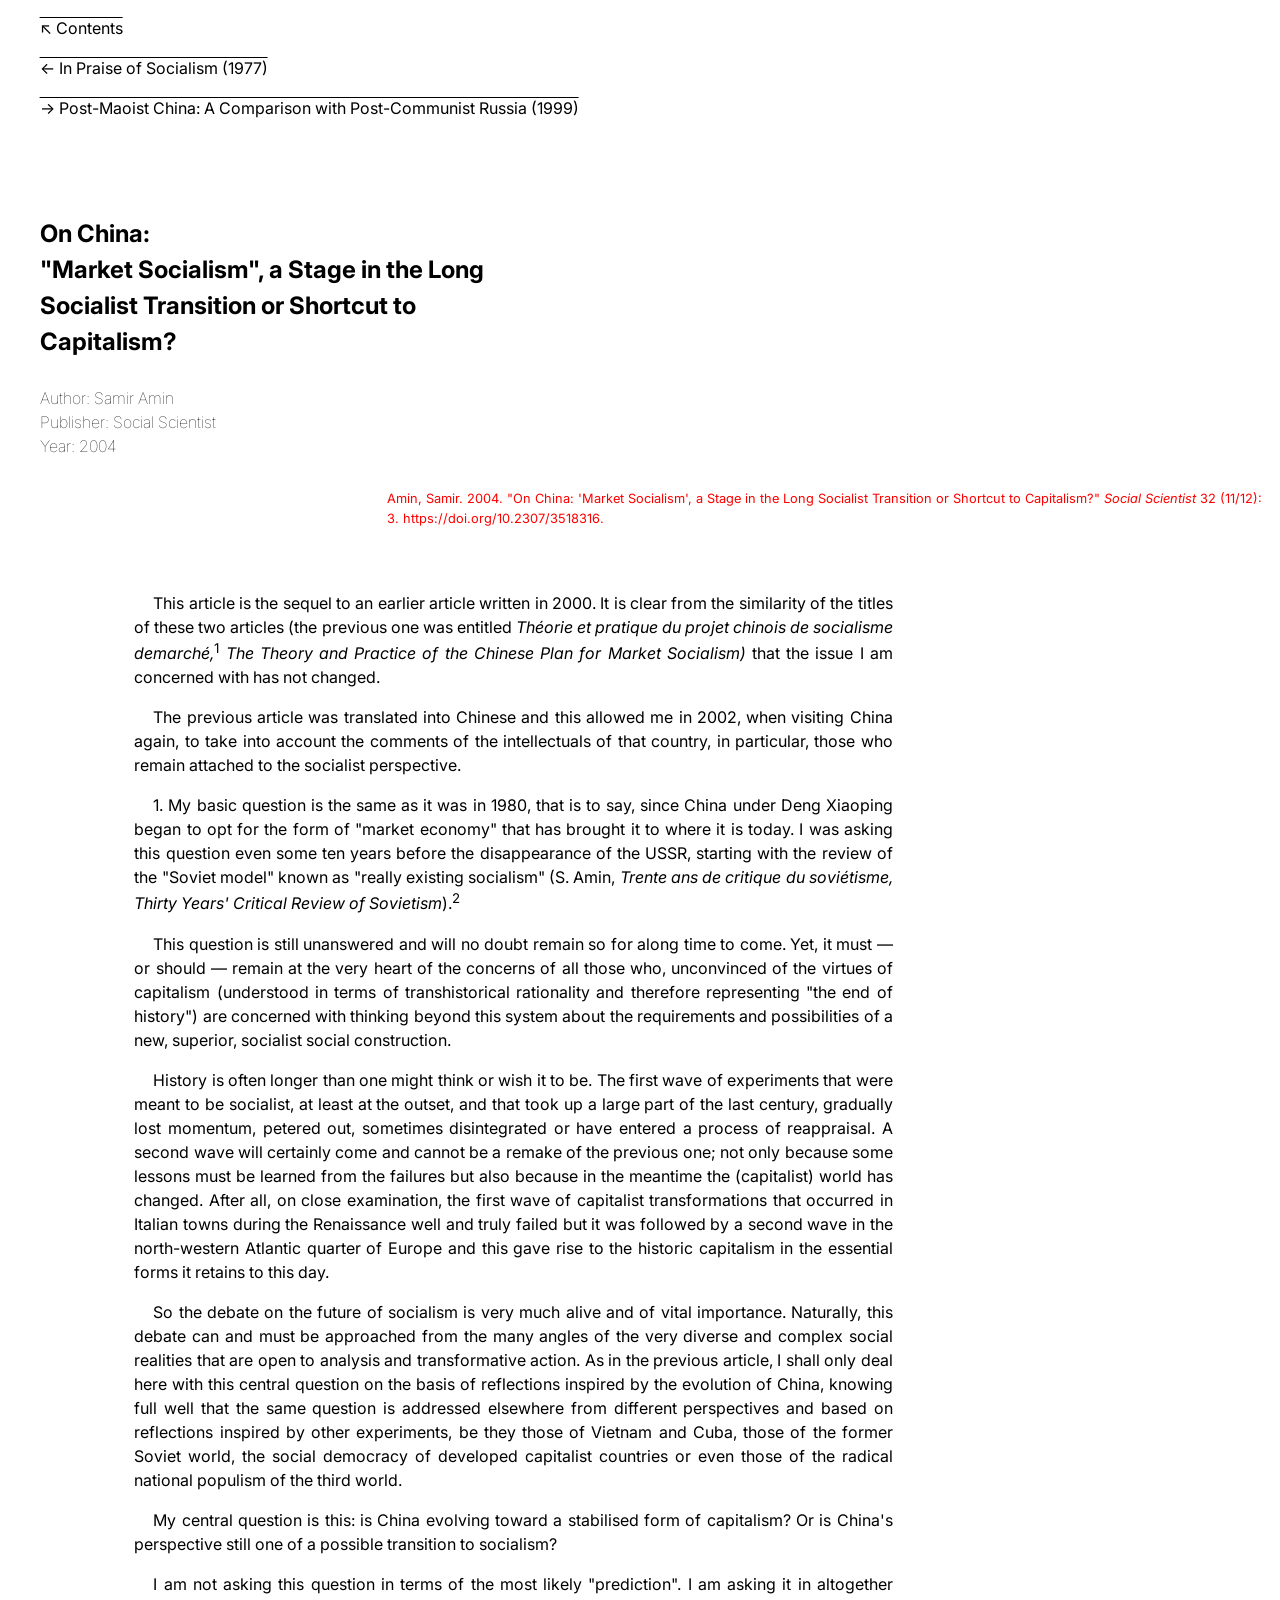
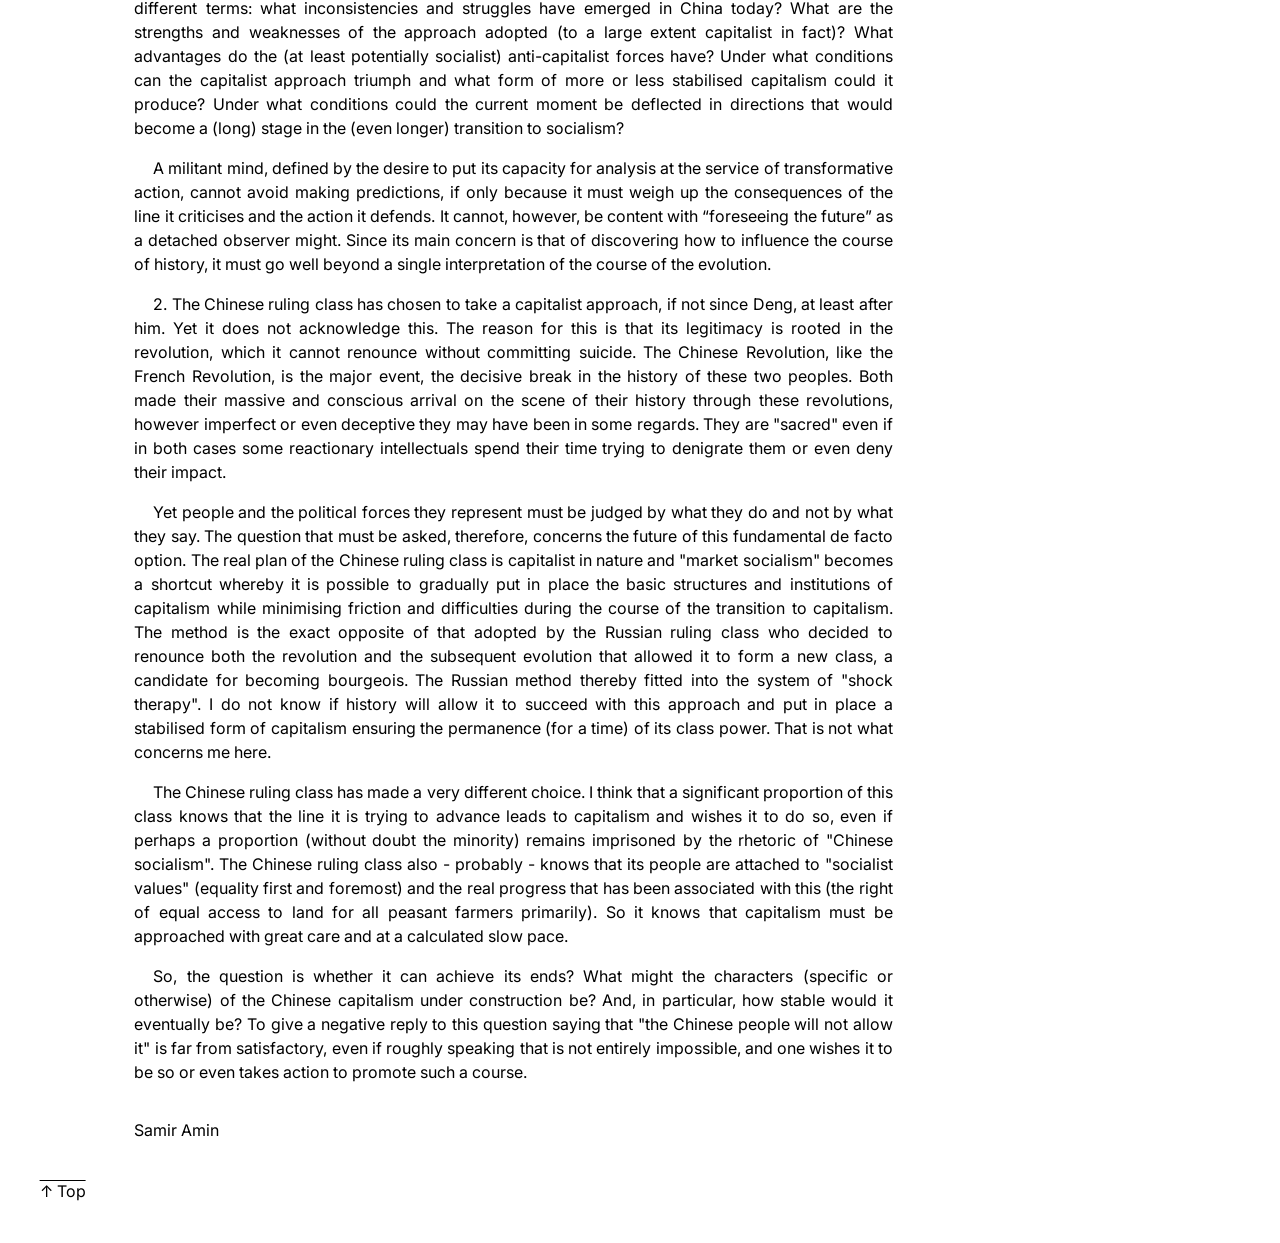
==== index.html @ 3a2c0eb2 "Add files via upload" ====
<!DOCTYPE html>

<html>

<head>

<title>
    On China: "Market Socialism", a Stage in the Long Socialist Transition or Shortcut to Capitalism?
</title>

<meta charset="UTF-8">
<meta name="Samir Amin" content="Social Scientist, 2004">
<meta name="viewport" content="width=device-width, initial-scale=1.0">

<link rel="stylesheet" href="https://fonts.googleapis.com/css?family=Inter">

<style>
    h1 { color: rgb(0, 0, 0); font-size: 1.5em; line-height: 1.5; margin-left: 2.5%; margin-top: 7%; margin-bottom: 2%; width: 40%; }
    h2 { color: rgb(255, 0, 0); font-size: 0.8em; font-weight: normal; line-height: 1.5; margin-left: 30%; margin-top: 1%; margin-bottom: 5%; }
    h3 { color: rgb(0, 0, 0); font-size: 1em; line-height: 1.5; margin-left: 2.5%; margin-bottom: 2.5%;  font-weight: 100; }
    p { color: rgb(0, 0, 0); font-size: 1em; line-height: 1.5; text-indent: 2.5%; text-align: justify; margin-left: 10%; margin-top: 1em; width: 60%; }
    div { margin-left: 0%; margin-top: 2.5%; margin-bottom: 2.5%; }
    a { color: rgb(0, 0, 0); font-size: 1em; line-height: 2.5; text-decoration-line: overline; margin-left: 2.5%; margin-right: 2.5%; }
    a:hover { text-decoration: line-through; }
    body { background-color: rgba(210, 210, 210, 0); font-family: "Inter", sans-serif; }
</style>

</head>

<body>


<a href="140.html">
    ↖ Contents
</a> <br>

<a href="in-praise-of-socialism.html">
    ← In Praise of Socialism (1977)
</a> <br>

<a href="post-maoist-china.html">
    → Post-Maoist China: A Comparison with Post-Communist Russia (1999)
</a>


<h1>
    On China: <br>
    "Market Socialism", a Stage in the Long Socialist Transition or Shortcut to Capitalism?
</h1>


<h3>
    Author: Samir Amin <br>
    Publisher: Social Scientist <br>
    Year: 2004
</h3>


<h2>
    Amin, Samir. 2004. "On China: 'Market Socialism', a Stage in the Long Socialist Transition or Shortcut to Capitalism?" <i>Social Scientist</i> 32 (11/12): 3. https://doi.org/10.2307/3518316.
</h2>


<p>
    This article is the sequel to an earlier article written in 2000. It is clear from the similarity of the titles of these two articles (the previous one was entitled <i>Théorie et pratique du projet chinois de socialisme demarché,</i><sup>1</sup> <i>The Theory and Practice of the Chinese Plan for Market Socialism)</i> that the issue I am concerned with has not changed.
</p>

<p>
    The previous article was translated into Chinese and this allowed me in 2002, when visiting China again, to take into account the comments of the intellectuals of that country, in particular, those who remain attached to the socialist perspective.
</p>

<p>
    1. My basic question is the same as it was in 1980, that is to say, since China under Deng Xiaoping began to opt for the form of "market economy" that has brought it to where it is today. I was asking this question even some ten years before the disappearance of the USSR, starting with the review of the "Soviet model" known as "really existing socialism" (S. Amin, <i>Trente ans de critique du soviétisme, Thirty Years' Critical Review of Sovietism</i>).<sup>2</sup>
</p>

<p>
    This question is still unanswered and will no doubt remain so for along time to come. Yet, it must — or should — remain at the very heart of the concerns of all those who, unconvinced of the virtues of capitalism (understood in terms of transhistorical rationality and therefore representing "the end of history") are concerned with thinking beyond this system about the requirements and possibilities of a new, superior, socialist social construction.
</p>

<p>
    History is often longer than one might think or wish it to be. The first wave of experiments that were meant to be socialist, at least at the outset, and that took up a large part of the last century, gradually lost momentum, petered out, sometimes disintegrated or have entered a process of reappraisal. A second wave will certainly come and cannot be a remake of the previous one; not only because some lessons must be learned from the failures but also because in the meantime the (capitalist) world has changed. After all, on close examination, the first wave of capitalist transformations that occurred in Italian towns during the Renaissance well and truly failed but it was followed by a second wave in the north-western Atlantic quarter of Europe and this gave rise to the historic capitalism in the essential forms it retains to this day.
</p>

<p>
    So the debate on the future of socialism is very much alive and of vital importance. Naturally, this debate can and must be approached from the many angles of the very diverse and complex social realities that are open to analysis and transformative action. As in the previous article, I shall only deal here with this central question on the basis of reflections inspired by the evolution of China, knowing full well that the same question is addressed elsewhere from different perspectives and based on reflections inspired by other experiments, be they those of Vietnam and Cuba, those of the former Soviet world, the social democracy of developed capitalist countries or even those of the radical national populism of the third world.
</p>

<p>
    My central question is this: is China evolving toward a stabilised form of capitalism? Or is China's perspective still one of a possible transition to socialism?
</p>

<p>
    I am not asking this question in terms of the most likely "prediction". I am asking it in altogether different terms: what inconsistencies and struggles have emerged in China today? What are the strengths and weaknesses of the approach adopted (to a large extent capitalist in fact)? What advantages do the (at least potentially socialist) anti-capitalist forces have? Under what conditions can the capitalist approach triumph and what form of more or less stabilised capitalism could it produce? Under what conditions could the current moment be deflected in directions that would become a (long) stage in the (even longer) transition to socialism?
</p>

<p>
    A militant mind, defined by the desire to put its capacity for analysis at the service of transformative action, cannot avoid making predictions, if only because it must weigh up the consequences of the line it criticises and the action it defends. It cannot, however, be content with “foreseeing the future” as a detached observer might. Since its main concern is that of discovering how to influence the course of history, it must go well beyond a single interpretation of the course of the evolution.
</p>

<p>
    2. The Chinese ruling class has chosen to take a capitalist approach, if not since Deng, at least after him. Yet it does not acknowledge this. The reason for this is that its legitimacy is rooted in the revolution, which it cannot renounce without committing suicide. The Chinese Revolution, like the French Revolution, is the major event, the decisive break in the history of these two peoples. Both made their massive and conscious arrival on the scene of their history through these revolutions, however imperfect or even deceptive they may have been in some regards. They are "sacred" even if in both cases some reactionary intellectuals spend their time trying to denigrate them or even deny their impact.
</p>

<p>
    Yet people and the political forces they represent must be judged by what they do and not by what they say. The question that must be asked, therefore, concerns the future of this fundamental de facto option. The real plan of the Chinese ruling class is capitalist in nature and "market socialism" becomes a shortcut whereby it is possible to gradually put in place the basic structures and institutions of capitalism while minimising friction and difficulties during the course of the transition to capitalism. The method is the exact opposite of that adopted by the Russian ruling class who decided to renounce both the revolution and the subsequent evolution that allowed it to form a new class, a candidate for becoming bourgeois. The Russian method thereby fitted into the system of "shock therapy". I do not know if history will allow it to succeed with this approach and put in place a stabilised form of capitalism ensuring the permanence (for a time) of its class power. That is not what concerns me here.
</p>

<p>
    The Chinese ruling class has made a very different choice. I think that a significant proportion of this class knows that the line it is trying to advance leads to capitalism and wishes it to do so, even if perhaps a proportion (without doubt the minority) remains imprisoned by the rhetoric of "Chinese socialism". The Chinese ruling class also - probably - knows that its people are attached to "socialist values" (equality first and foremost) and the real progress that has been associated with this (the right of equal access to land for all peasant farmers primarily). So it knows that capitalism must be approached with great care and at a calculated slow pace.
</p>

<p>
    So, the question is whether it can achieve its ends? What might the characters (specific or otherwise) of the Chinese capitalism under construction be? And, in particular, how stable would it eventually be? To give a negative reply to this question saying that "the Chinese people will not allow it" is far from satisfactory, even if roughly speaking that is not entirely impossible, and one wishes it to be so or even takes action to promote such a course.
</p>






<br>

<span style="margin-left: 10%;">
    Samir Amin
</span>

<div>
    <a href="#top">
        ↑ Top
    </a>
</div>

</body>

</html>
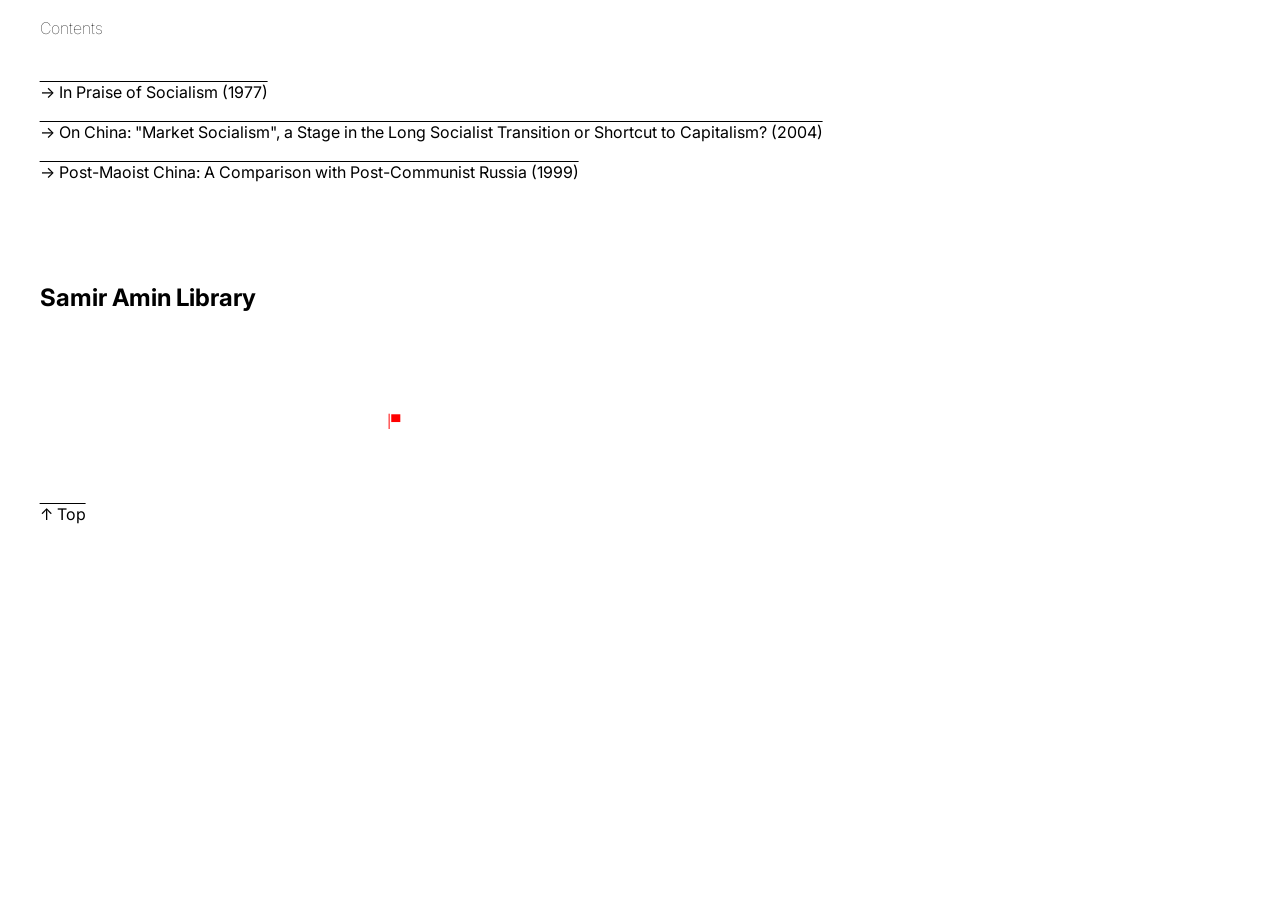
==== commit 5910b7af: "Add files via upload" ====
--- a/index.html
+++ b/index.html
@@ -5,20 +5,20 @@
 <head>
 
 <title>
-    On China: "Market Socialism", a Stage in the Long Socialist Transition or Shortcut to Capitalism?
+    Samir Amin Library
 </title>
 
 <meta charset="UTF-8">
-<meta name="Samir Amin" content="Social Scientist, 2004">
+<meta name="Samir Amin" content="Library">
 <meta name="viewport" content="width=device-width, initial-scale=1.0">
 
 <link rel="stylesheet" href="https://fonts.googleapis.com/css?family=Inter">
 
 <style>
-    h1 { color: rgb(0, 0, 0); font-size: 1.5em; line-height: 1.5; margin-left: 2.5%; margin-top: 7%; margin-bottom: 2%; width: 40%; }
+    h1 { color: rgb(0, 0, 0); font-size: 1.5em; line-height: 1.5; margin-left: 2.5%; margin-top: 7%; margin-bottom: 5%; width: 40%; }
     h2 { color: rgb(255, 0, 0); font-size: 0.8em; font-weight: normal; line-height: 1.5; margin-left: 30%; margin-top: 1%; margin-bottom: 5%; }
     h3 { color: rgb(0, 0, 0); font-size: 1em; line-height: 1.5; margin-left: 2.5%; margin-bottom: 2.5%;  font-weight: 100; }
-    p { color: rgb(0, 0, 0); font-size: 1em; line-height: 1.5; text-indent: 2.5%; text-align: justify; margin-left: 10%; margin-top: 1em; width: 60%; }
+    p { color: rgb(0, 0, 0); font-size: 1em; line-height: 1.5; text-indent: 5%; text-align: justify; margin-left: 10%; margin-top: 1em; width: 50%; }
     div { margin-left: 0%; margin-top: 2.5%; margin-bottom: 2.5%; }
     a { color: rgb(0, 0, 0); font-size: 1em; line-height: 2.5; text-decoration-line: overline; margin-left: 2.5%; margin-right: 2.5%; }
     a:hover { text-decoration: line-through; }
@@ -30,99 +30,36 @@
 <body>
 
 
-<a href="140.html">
-    ↖ Contents
+<h3>
+    Contents
+</h3>
+
+
+
+<a href="in-praise-of-socialism.html">
+    → In Praise of Socialism (1977)
 </a> <br>
 
-<a href="in-praise-of-socialism.html">
-    ← In Praise of Socialism (1977)
+<a href="samir-amin-on-china-market-socialism.html">
+    → On China: "Market Socialism", a Stage in the Long Socialist Transition or Shortcut to Capitalism? (2004)
 </a> <br>
 
 <a href="post-maoist-china.html">
     → Post-Maoist China: A Comparison with Post-Communist Russia (1999)
-</a>
+</a> <br>
 
 
 <h1>
-    On China: <br>
-    "Market Socialism", a Stage in the Long Socialist Transition or Shortcut to Capitalism?
+    Samir Amin Library
 </h1>
-
-
-<h3>
-    Author: Samir Amin <br>
-    Publisher: Social Scientist <br>
-    Year: 2004
-</h3>
-
-
-<h2>
-    Amin, Samir. 2004. "On China: 'Market Socialism', a Stage in the Long Socialist Transition or Shortcut to Capitalism?" <i>Social Scientist</i> 32 (11/12): 3. https://doi.org/10.2307/3518316.
-</h2>
-
-
-<p>
-    This article is the sequel to an earlier article written in 2000. It is clear from the similarity of the titles of these two articles (the previous one was entitled <i>Théorie et pratique du projet chinois de socialisme demarché,</i><sup>1</sup> <i>The Theory and Practice of the Chinese Plan for Market Socialism)</i> that the issue I am concerned with has not changed.
-</p>
-
-<p>
-    The previous article was translated into Chinese and this allowed me in 2002, when visiting China again, to take into account the comments of the intellectuals of that country, in particular, those who remain attached to the socialist perspective.
-</p>
-
-<p>
-    1. My basic question is the same as it was in 1980, that is to say, since China under Deng Xiaoping began to opt for the form of "market economy" that has brought it to where it is today. I was asking this question even some ten years before the disappearance of the USSR, starting with the review of the "Soviet model" known as "really existing socialism" (S. Amin, <i>Trente ans de critique du soviétisme, Thirty Years' Critical Review of Sovietism</i>).<sup>2</sup>
-</p>
-
-<p>
-    This question is still unanswered and will no doubt remain so for along time to come. Yet, it must — or should — remain at the very heart of the concerns of all those who, unconvinced of the virtues of capitalism (understood in terms of transhistorical rationality and therefore representing "the end of history") are concerned with thinking beyond this system about the requirements and possibilities of a new, superior, socialist social construction.
-</p>
-
-<p>
-    History is often longer than one might think or wish it to be. The first wave of experiments that were meant to be socialist, at least at the outset, and that took up a large part of the last century, gradually lost momentum, petered out, sometimes disintegrated or have entered a process of reappraisal. A second wave will certainly come and cannot be a remake of the previous one; not only because some lessons must be learned from the failures but also because in the meantime the (capitalist) world has changed. After all, on close examination, the first wave of capitalist transformations that occurred in Italian towns during the Renaissance well and truly failed but it was followed by a second wave in the north-western Atlantic quarter of Europe and this gave rise to the historic capitalism in the essential forms it retains to this day.
-</p>
-
-<p>
-    So the debate on the future of socialism is very much alive and of vital importance. Naturally, this debate can and must be approached from the many angles of the very diverse and complex social realities that are open to analysis and transformative action. As in the previous article, I shall only deal here with this central question on the basis of reflections inspired by the evolution of China, knowing full well that the same question is addressed elsewhere from different perspectives and based on reflections inspired by other experiments, be they those of Vietnam and Cuba, those of the former Soviet world, the social democracy of developed capitalist countries or even those of the radical national populism of the third world.
-</p>
-
-<p>
-    My central question is this: is China evolving toward a stabilised form of capitalism? Or is China's perspective still one of a possible transition to socialism?
-</p>
-
-<p>
-    I am not asking this question in terms of the most likely "prediction". I am asking it in altogether different terms: what inconsistencies and struggles have emerged in China today? What are the strengths and weaknesses of the approach adopted (to a large extent capitalist in fact)? What advantages do the (at least potentially socialist) anti-capitalist forces have? Under what conditions can the capitalist approach triumph and what form of more or less stabilised capitalism could it produce? Under what conditions could the current moment be deflected in directions that would become a (long) stage in the (even longer) transition to socialism?
-</p>
-
-<p>
-    A militant mind, defined by the desire to put its capacity for analysis at the service of transformative action, cannot avoid making predictions, if only because it must weigh up the consequences of the line it criticises and the action it defends. It cannot, however, be content with “foreseeing the future” as a detached observer might. Since its main concern is that of discovering how to influence the course of history, it must go well beyond a single interpretation of the course of the evolution.
-</p>
-
-<p>
-    2. The Chinese ruling class has chosen to take a capitalist approach, if not since Deng, at least after him. Yet it does not acknowledge this. The reason for this is that its legitimacy is rooted in the revolution, which it cannot renounce without committing suicide. The Chinese Revolution, like the French Revolution, is the major event, the decisive break in the history of these two peoples. Both made their massive and conscious arrival on the scene of their history through these revolutions, however imperfect or even deceptive they may have been in some regards. They are "sacred" even if in both cases some reactionary intellectuals spend their time trying to denigrate them or even deny their impact.
-</p>
-
-<p>
-    Yet people and the political forces they represent must be judged by what they do and not by what they say. The question that must be asked, therefore, concerns the future of this fundamental de facto option. The real plan of the Chinese ruling class is capitalist in nature and "market socialism" becomes a shortcut whereby it is possible to gradually put in place the basic structures and institutions of capitalism while minimising friction and difficulties during the course of the transition to capitalism. The method is the exact opposite of that adopted by the Russian ruling class who decided to renounce both the revolution and the subsequent evolution that allowed it to form a new class, a candidate for becoming bourgeois. The Russian method thereby fitted into the system of "shock therapy". I do not know if history will allow it to succeed with this approach and put in place a stabilised form of capitalism ensuring the permanence (for a time) of its class power. That is not what concerns me here.
-</p>
-
-<p>
-    The Chinese ruling class has made a very different choice. I think that a significant proportion of this class knows that the line it is trying to advance leads to capitalism and wishes it to do so, even if perhaps a proportion (without doubt the minority) remains imprisoned by the rhetoric of "Chinese socialism". The Chinese ruling class also - probably - knows that its people are attached to "socialist values" (equality first and foremost) and the real progress that has been associated with this (the right of equal access to land for all peasant farmers primarily). So it knows that capitalism must be approached with great care and at a calculated slow pace.
-</p>
-
-<p>
-    So, the question is whether it can achieve its ends? What might the characters (specific or otherwise) of the Chinese capitalism under construction be? And, in particular, how stable would it eventually be? To give a negative reply to this question saying that "the Chinese people will not allow it" is far from satisfactory, even if roughly speaking that is not entirely impossible, and one wishes it to be so or even takes action to promote such a course.
-</p>
-
-
-
 
 
 
 <br>
 
-<span style="margin-left: 10%;">
-    Samir Amin
-</span>
+<h2>
+    |▀
+</h2>
 
 <div>
     <a href="#top">
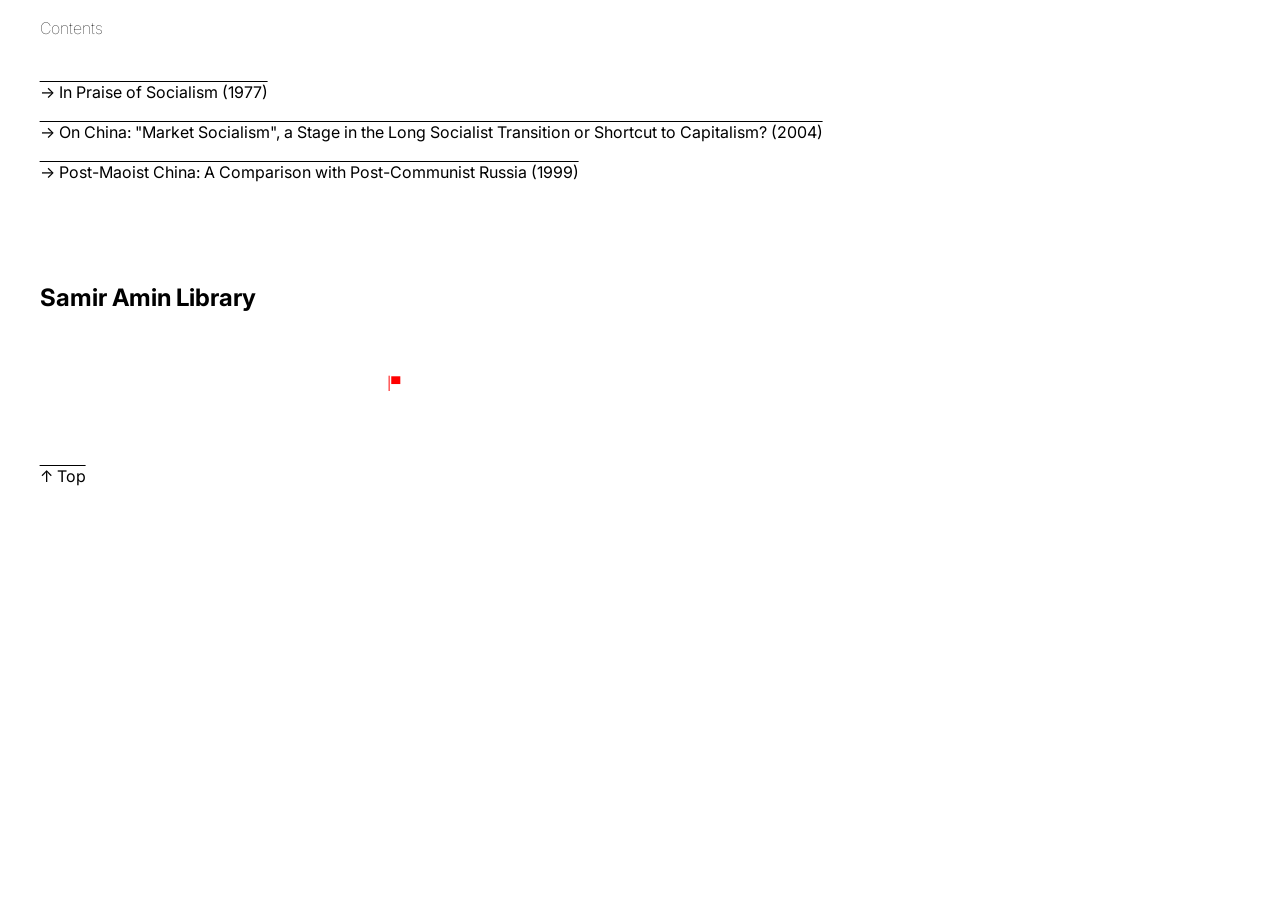
==== commit 2b2b4321: "Add files via upload" ====
--- a/index.html
+++ b/index.html
@@ -13,17 +13,7 @@
 <meta name="viewport" content="width=device-width, initial-scale=1.0">
 
 <link rel="stylesheet" href="https://fonts.googleapis.com/css?family=Inter">
-
-<style>
-    h1 { color: rgb(0, 0, 0); font-size: 1.5em; line-height: 1.5; margin-left: 2.5%; margin-top: 7%; margin-bottom: 5%; width: 40%; }
-    h2 { color: rgb(255, 0, 0); font-size: 0.8em; font-weight: normal; line-height: 1.5; margin-left: 30%; margin-top: 1%; margin-bottom: 5%; }
-    h3 { color: rgb(0, 0, 0); font-size: 1em; line-height: 1.5; margin-left: 2.5%; margin-bottom: 2.5%;  font-weight: 100; }
-    p { color: rgb(0, 0, 0); font-size: 1em; line-height: 1.5; text-indent: 5%; text-align: justify; margin-left: 10%; margin-top: 1em; width: 50%; }
-    div { margin-left: 0%; margin-top: 2.5%; margin-bottom: 2.5%; }
-    a { color: rgb(0, 0, 0); font-size: 1em; line-height: 2.5; text-decoration-line: overline; margin-left: 2.5%; margin-right: 2.5%; }
-    a:hover { text-decoration: line-through; }
-    body { background-color: rgba(210, 210, 210, 0); font-family: "Inter", sans-serif; }
-</style>
+<link rel="stylesheet" href="styles.css">
 
 </head>
 
@@ -36,7 +26,7 @@
 
 
 
-<a href="in-praise-of-socialism.html">
+<a href="samir-amin-in-praise-of-socialism.html">
     → In Praise of Socialism (1977)
 </a> <br>
 
@@ -44,7 +34,7 @@
     → On China: "Market Socialism", a Stage in the Long Socialist Transition or Shortcut to Capitalism? (2004)
 </a> <br>
 
-<a href="post-maoist-china.html">
+<a href="samir-amin-post-maoist-china.html">
     → Post-Maoist China: A Comparison with Post-Communist Russia (1999)
 </a> <br>
 
--- a/styles.css
+++ b/styles.css
@@ -0,0 +1,8 @@
+body { background-color: rgba(175, 50, 50, 0); font-family: "Inter", sans-serif; }
+h1 { color: rgb(0, 0, 0); font-size: 1.5em; line-height: 1.5; margin-left: 2.5%; margin-top: 7%; margin-bottom: 2%; width: 40%; }
+h2 { color: rgb(255, 0, 0); font-size: 0.8em; font-weight: normal; line-height: 1.5; margin-left: 30%; margin-top: 1%; margin-bottom: 5%; }
+h3 { color: rgb(0, 0, 0); font-size: 1em; line-height: 1.5; margin-left: 2.5%; margin-bottom: 2.5%;  font-weight: 100; }
+p { color: rgb(0, 0, 0); font-size: 1em; line-height: 1.5; text-indent: 5%; text-align: justify; margin-left: 10%; width: 50%; }
+div { margin-left: 0%; margin-top: 2.5%; margin-bottom: 2.5%; }
+a { color: rgb(0, 0, 0); font-size: 1em; line-height: 2.5; text-decoration-line: overline; margin-left: 2.5%; margin-right: 2.5%; }
+a:hover { text-decoration: line-through; }
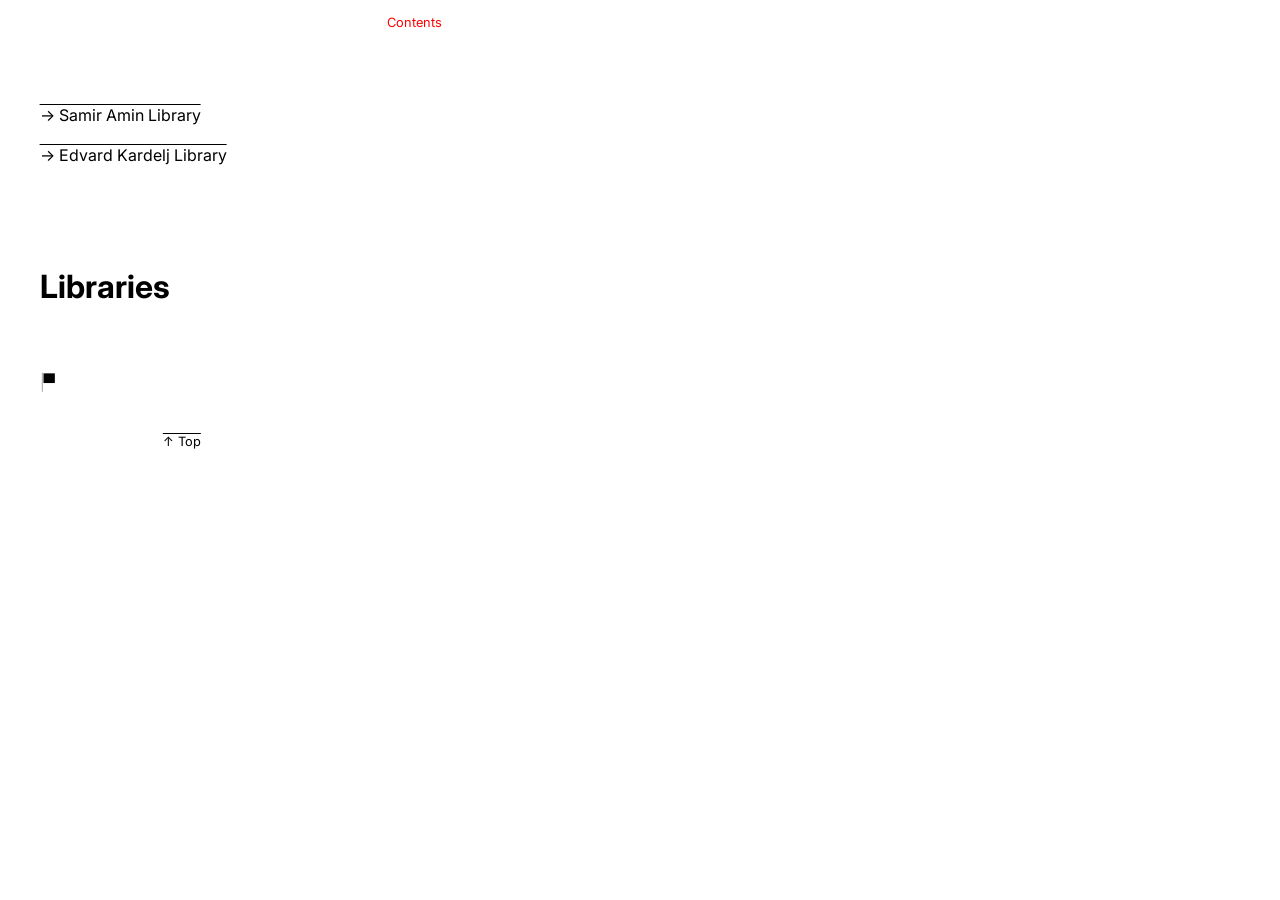
==== commit cf73b339: "Turn index into a hub linking the Amin and Kardelj libraries Move the Samir Amin contents page to sa" ====
--- a/index.html
+++ b/index.html
@@ -1,62 +1,58 @@
-<!DOCTYPE html>
-
-<html>
-
-<head>
-
-<title>
-    Samir Amin Library
-</title>
-
-<meta charset="UTF-8">
-<meta name="Samir Amin" content="Library">
-<meta name="viewport" content="width=device-width, initial-scale=1.0">
-
-<link rel="stylesheet" href="https://fonts.googleapis.com/css?family=Inter">
-<link rel="stylesheet" href="styles.css">
-
-</head>
-
-<body>
-
-
-<h3>
-    Contents
-</h3>
-
-
-
-<a href="samir-amin-in-praise-of-socialism.html">
-    → In Praise of Socialism (1977)
-</a> <br>
-
-<a href="samir-amin-on-china-market-socialism.html">
-    → On China: "Market Socialism", a Stage in the Long Socialist Transition or Shortcut to Capitalism? (2004)
-</a> <br>
-
-<a href="samir-amin-post-maoist-china.html">
-    → Post-Maoist China: A Comparison with Post-Communist Russia (1999)
-</a> <br>
-
-
-<h1>
-    Samir Amin Library
-</h1>
-
-
-
-<br>
-
-<h2>
-    |▀
-</h2>
-
-<div>
-    <a href="#top">
-        ↑ Top
-    </a>
-</div>
-
-</body>
-
-</html>+<!DOCTYPE html>
+
+<html>
+
+<head>
+
+<title>
+    Libraries
+</title>
+
+<meta charset="UTF-8">
+<meta name="description" content="Libraries">
+<meta name="viewport" content="width=device-width, initial-scale=1.0">
+
+<link rel="stylesheet" href="https://fonts.googleapis.com/css?family=Inter">
+<link rel="stylesheet" href="styles.css">
+
+</head>
+
+<body id="top">
+
+
+<h3>
+    Contents
+</h3>
+
+
+
+<a href="samir-amin-library.html">
+    → Samir Amin Library
+</a> <br>
+
+<a href="kardelj-library.html">
+    → Edvard Kardelj Library
+</a> <br>
+
+
+<h1>
+    Libraries
+</h1>
+
+
+
+<br>
+
+<h2>
+    |▀
+</h2>
+
+<div>
+    <a href="#top">
+        ↑ Top
+    </a>
+</div>
+
+</body>
+
+</html>
--- a/styles.css
+++ b/styles.css
@@ -1,8 +1,38 @@
 body { background-color: rgba(175, 50, 50, 0); font-family: "Inter", sans-serif; }
-h1 { color: rgb(0, 0, 0); font-size: 1.5em; line-height: 1.5; margin-left: 2.5%; margin-top: 7%; margin-bottom: 2%; width: 40%; }
-h2 { color: rgb(255, 0, 0); font-size: 0.8em; font-weight: normal; line-height: 1.5; margin-left: 30%; margin-top: 1%; margin-bottom: 5%; }
-h3 { color: rgb(0, 0, 0); font-size: 1em; line-height: 1.5; margin-left: 2.5%; margin-bottom: 2.5%;  font-weight: 100; }
+
+h1 { color: rgb(0, 0, 0); font-size: 2em; line-height: 1.5; margin-left: 2.5%; margin-top: 7%; margin-bottom: 2%; width: 40%; }
+
+h2 { color: rgb(0, 0, 0); font-size: 1em; line-height: 1.5; margin-left: 2.5%; margin-bottom: 2.5%;  font-weight: 100; }
+
+h3 { color: rgb(255, 0, 0); font-size: 0.8em; font-weight: normal; line-height: 1.5; margin-left: 30%; margin-top: 1%; margin-bottom: 5%; }
+
 p { color: rgb(0, 0, 0); font-size: 1em; line-height: 1.5; text-indent: 5%; text-align: justify; margin-left: 10%; width: 50%; }
-div { margin-left: 0%; margin-top: 2.5%; margin-bottom: 2.5%; }
+
 a { color: rgb(0, 0, 0); font-size: 1em; line-height: 2.5; text-decoration-line: overline; margin-left: 2.5%; margin-right: 2.5%; }
-a:hover { text-decoration: line-through; }+
+a:hover { text-decoration: line-through; }
+
+div { color: rgb(0, 0, 0); font-size: 0.8em; line-height: 2; margin-left: 10%; margin-top: 2.5%; margin-bottom: 2.5%; }
+
+img { display: block; width: 50%; max-width: 100%; height: auto; margin-left: 10%; margin-top: 2.5%; margin-bottom: 2.5%; }
+
+
+/* Tablets: widen the narrow desktop columns */
+@media (max-width: 900px) {
+  h1 { width: 75%; margin-top: 10%; }
+  h3 { margin-left: 15%; }
+  p { width: 80%; margin-left: 8%; }
+  img { width: 75%; margin-left: 8%; }
+}
+
+/* Phones: single full-width column with a 16px gutter */
+@media (max-width: 600px) {
+  body { margin: 0; padding: 0 16px 32px; overflow-wrap: break-word; }
+  h1 { width: auto; font-size: 1.6em; line-height: 1.3; margin: 12% 0 6%; }
+  h2 { margin-left: 0; margin-bottom: 6%; }
+  h3 { margin-left: 0; margin-top: 4%; margin-bottom: 8%; }
+  p { width: auto; margin-left: 0; text-align: left; text-indent: 1.5em; hyphens: auto; }
+  a { display: inline-block; margin: 0.15em 0; padding: 0.35em 0; line-height: 1.5; }
+  div { margin-left: 0; }
+  img { width: 100%; margin-left: 0; }
+}
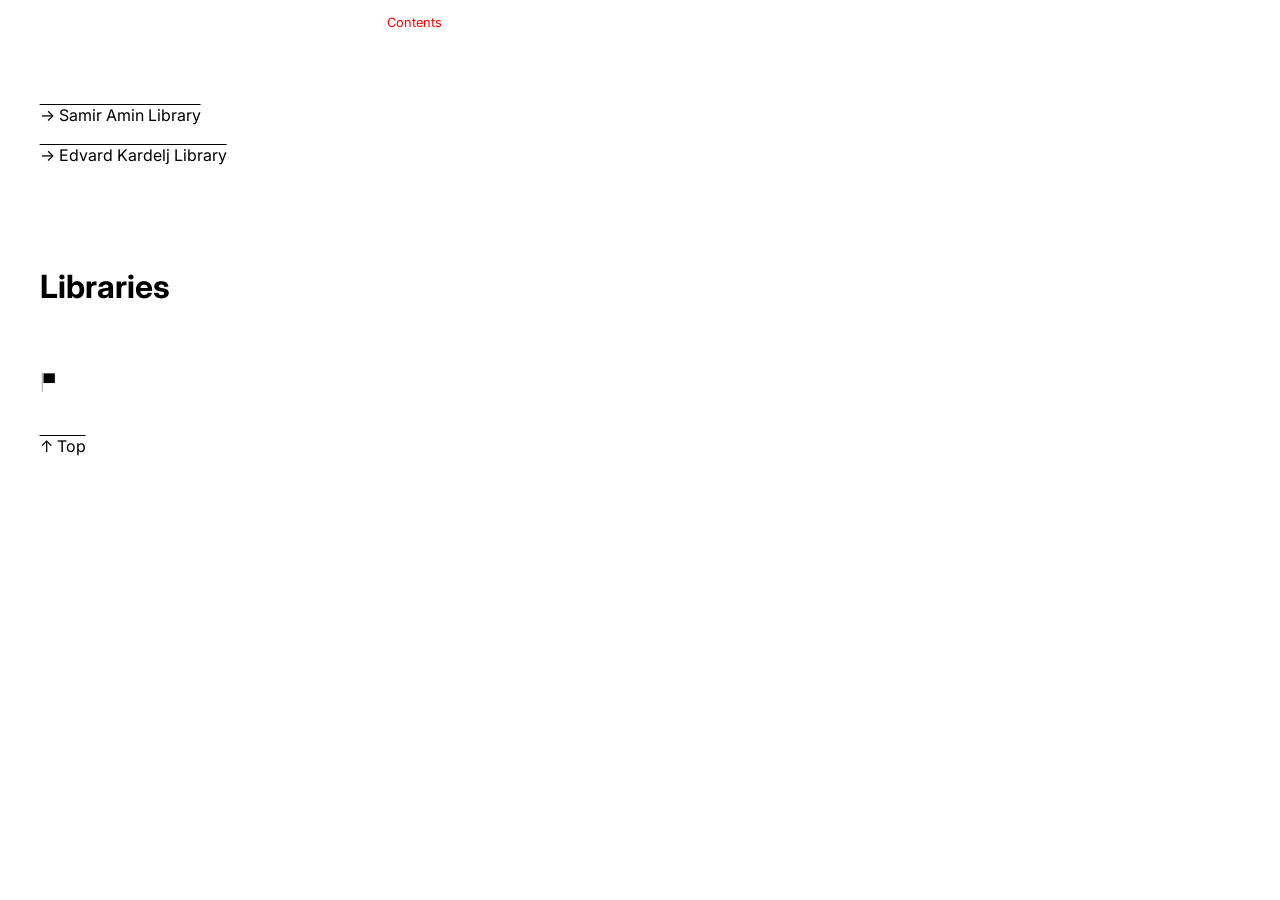
==== commit a52f16bf: "Style the Top link on the hub and library pages like other links Co-Authored-By: Claude Haiku 5.5 <n" ====
--- a/index.html
+++ b/index.html
@@ -47,11 +47,9 @@
     |▀
 </h2>
 
-<div>
-    <a href="#top">
-        ↑ Top
-    </a>
-</div>
+<a href="#top">
+    ↑ Top
+</a>
 
 </body>
 
--- a/styles.css
+++ b/styles.css
@@ -6,7 +6,7 @@
 
 h3 { color: rgb(255, 0, 0); font-size: 0.8em; font-weight: normal; line-height: 1.5; margin-left: 30%; margin-top: 1%; margin-bottom: 5%; }
 
-p { color: rgb(0, 0, 0); font-size: 1em; line-height: 1.5; text-indent: 5%; text-align: justify; margin-left: 10%; width: 50%; }
+p { color: rgb(0, 0, 0); font-size: 1em; line-height: 1.5; text-indent: 5%; text-align: justify; margin-left: 10%; width: 60%; }
 
 a { color: rgb(0, 0, 0); font-size: 1em; line-height: 2.5; text-decoration-line: overline; margin-left: 2.5%; margin-right: 2.5%; }
 
@@ -14,15 +14,12 @@
 
 div { color: rgb(0, 0, 0); font-size: 0.8em; line-height: 2; margin-left: 10%; margin-top: 2.5%; margin-bottom: 2.5%; }
 
-img { display: block; width: 50%; max-width: 100%; height: auto; margin-left: 10%; margin-top: 2.5%; margin-bottom: 2.5%; }
-
 
 /* Tablets: widen the narrow desktop columns */
 @media (max-width: 900px) {
   h1 { width: 75%; margin-top: 10%; }
   h3 { margin-left: 15%; }
   p { width: 80%; margin-left: 8%; }
-  img { width: 75%; margin-left: 8%; }
 }
 
 /* Phones: single full-width column with a 16px gutter */
@@ -34,5 +31,15 @@
   p { width: auto; margin-left: 0; text-align: left; text-indent: 1.5em; hyphens: auto; }
   a { display: inline-block; margin: 0.15em 0; padding: 0.35em 0; line-height: 1.5; }
   div { margin-left: 0; }
-  img { width: 100%; margin-left: 0; }
-}
+}
+
+
+/* In-page navigation */
+html { scroll-behavior: smooth; }
+@media (prefers-reduced-motion: reduce) { html { scroll-behavior: auto; } }
+[id] { scroll-margin-top: 1em; }
+nav h3 { color: rgb(0, 0, 0); font-size: 1em; margin-left: 2.5%; margin-top: 5%; margin-bottom: 1%; }
+nav a { text-decoration-line: none; }
+nav a:hover { text-decoration-line: line-through; }
+@media (max-width: 600px) { nav h3 { margin-left: 0; } }
+p.section-title { text-indent: 0; text-align: left; margin-top: 3em; }
